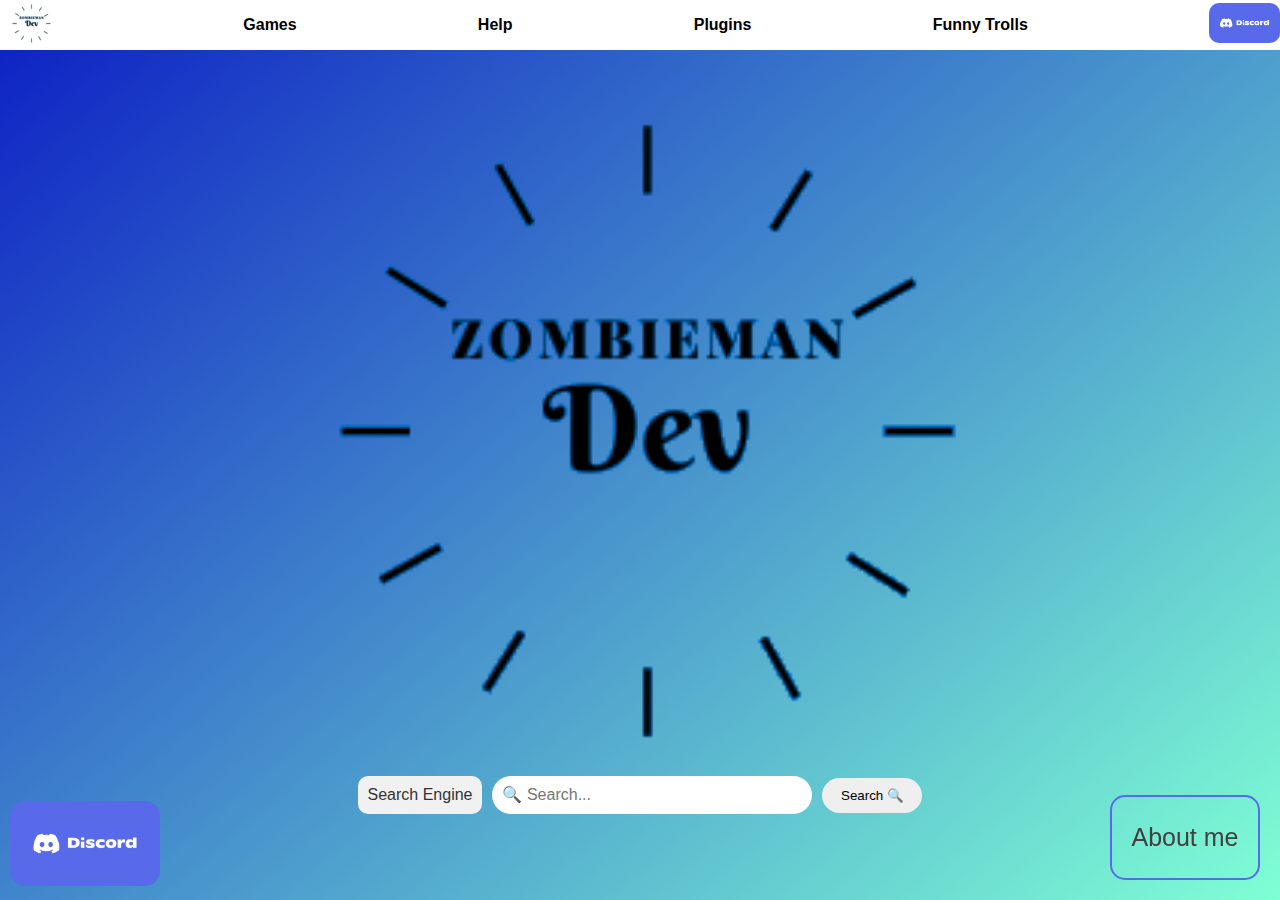
==== index.html @ b703d5a7 "Add files via upload" ====
<!DOCTYPE html>
<html>
    <head>
        <title>💻 zombieman.dev</title>
        <link rel="stylesheet" href="styles/website.css">
        <link rel="stylesheet" href="styles/menu.css">
    </head>
    <body>
        <div class="menu-bar">
            <p class="menu-item menu-logo logo" onclick="
                window.open('index.html', '_self');
                "><img src="images/logo.png"></p>

            <div class="menu-item">
              <p class="menu-title">Games</p>
              <div class="games-dropdown">
                <p class="menu-items" onclick="
                window.open('flappy-bird.html', '_self');
                ">Flappy Bird</p>
                <p class="menu-items" onclick="
                window.open('tick-tack-toe.html', '_self');
                ">Tick Tack Toe</p>
              </div>
            </div>

            <div class="menu-item">
              <p class="menu-title">Help</p>
              <div class="help-dropdown">
                <p class="menu-items" onclick="
                window.open('calculator.html', '_self');
                ">Calculator</p>
              </div>
            </div>

            <div class="menu-item">
              <p class="menu-title">Plugins</p>
              <div class="plugins-dropdown">

                <!--SmeltifyX-->
                <p class="menu-items" onclick="
                window.open('https://www.spigotmc.org/resources/smeltifyx.109772/', '_self');
                ">SmeltifyX</p>

                <!--Welcome Wise-->
                <p class="menu-items" onclick="
                window.open('https://www.spigotmc.org/resources/welcome-rewards.109876/', '_self');
                ">Welcome Wise</p>

                <!--Command Spy Plus-->
                <p class="menu-items" onclick="
                window.open('https://www.spigotmc.org/resources/command-spy-plus.109909/', '_self');
                ">Command Spy Plus</p>

                <!--ChatUtils-->
                <p class="menu-items" onclick="
                window.open('https://www.spigotmc.org/resources/chatutils.110022/', '_self');
                ">ChatUtils</p>

                <!--SudoForce-->
                <p class="menu-items" onclick="
                window.open('https://www.spigotmc.org/resources/sudoforce.110504/', '_self');
                ">SudoForce</p>

                <!--BedrockOffhand-->
                <p class="menu-items" onclick="
                window.open('https://www.spigotmc.org/resources/bedrockoffhand.110512/', '_self');
                ">BedrockOffhand</p>

                <!--All-->
                <p class="menu-items" onclick="
                window.open('https://www.spigotmc.org/resources/authors/zombieman33.1596694/', '_self');
                ">All Plugins</p>

              </div>
            </div>

            <div class="menu-item">
              <p class="menu-title">Funny Trolls</p>
              <div class="funny-dropdown">
                <p class="menu-items" onclick="
                window.open('fake-blue-screen.html', '_self');
                ">Fake Blue Screen</p>
              </div>
            </div>
            
            <p class="menu-title" onclick="
            window.open('https://discord.gg/J3DeUZnQnj', '_self');
            ">
            <img src="images/discord-logo.png" alt="Discord Logo" class="discord-menu-button">
            </p>
          </div>

        <img class="main-screen" src="images/main.png">
        
        <div class="search-container">
            <div class="dropdown">
              <button onclick="toggleDropdown()" class="dropbtn" id="searchEngineBtn">Search Engine</button>
              <div id="dropdownContent" class="dropdown-content">
                <a href="#" onclick="setSearchEngine('https://www.google.com/search?q=', 'Google')">Google</a>
                <a href="#" onclick="setSearchEngine('https://www.bing.com/search?q=', 'Bing')">Bing</a>
                <a href="#" onclick="setSearchEngine('https://www.firefox.com/search?q=', 'Firefox')">Firefox</a>
                <a href="#" onclick="setSearchEngine('https://www.yahoo.com/search?q=', 'Yahoo')">Yahoo</a>
              </div>
        </div>

        <button class="about-me-button" onclick="
        window.open('about-me.html', '_self');
        ">About me</button>

        <input id="searchInput" placeholder="🔍 Search..." class="search-bar"> 
        <button class="search-button" onclick="
        search();
        ">Search 🔍</button>

        <!-- <div class="top-left">
            <p class="title">Games</p>

            <button class="game-button" onclick="
            window.open('rock-paper-scissors.html', '_self');
            ">Rock Paper Scissors</button>

            <button class="game-button" onclick="
            window.open('tick-tack-toe.html', '_self');

            ">Tick Tack Toe</button>
        </div>

        <div class="top-right">
            <p class="title">Help</p>
            <button class="calculator-button" onclick="
            window.open('calculator.html', '_self');
            ">Calculator</button>
        </div> -->

        <div class="bottom-left">
            <a href="https://discord.gg/J3DeUZnQnj" target="_blank">
                <img src="images/discord-logo.png" alt="Discord Logo" class="discord-button">
            </a>
        </div>

        <!-- <div class="bottom-right">
            <p class="title">Funny Trolls</p>
            <button class="fake-blue-screen-button" onclick="
            window.open('fake-blue-screen.html', '_self');
            ">Fake Blue Screen</button>
        </div> -->

        <script src="scripts/website.js"></script>
    </body>
</html>
---- styles/website.css ----
body {
  background: linear-gradient(320deg, #7fffd4, #0c1ec4);
  background-size: cover;
  color: white;
  font-family: Arial;
  display: flex;
  flex-direction: column;
  align-items: center;
  justify-content: center;
  height: 100vh;
  margin: 0;
}

.search-button {
  width: 100px;
  padding: 10px;
  border: none;
  margin-left: 10px;
  border-radius: 35px;
}

.search-button:hover {
  color: blue;
}

.search-bar {
  width: 300px;
  padding: 10px;
  font-size: 16px;
  border-radius: 35px;
  border: none;
  font-size: 16px;
}

.search-container {
  display: flex;
  align-items: center;
}

.dropdown {
  position: relative;
  display: inline-block;
  margin-right: 10px;
}

.dropbtn {
  background-color: #f1f1f1;
  color: #333;
  padding: 10px;
  font-size: 16px;
  border: none;
  cursor: pointer;
  border-radius: 10px;
}

.dropdown-content {
  display: none;
  position: absolute;
  background-color: #f9f9f9;
  min-width: 160px;
  box-shadow: 0px 8px 16px 0px rgba(0,0,0,0.2);
  z-index: 1;
  margin-top: -215px;
  margin-left: -21px;
  border-radius: 35px;
}

.dropdown-content a {
  color: black;
  padding: 12px 16px;
  text-decoration: none;
  display: block;
}

.dropdown-content a:hover {
  color: blue;
}

.show {
  display: block;
}

.main-screen {
  width: 1000px;
  height: auto;
}

.title {
  font-size: 30px;
  color: white;
  font-family: Impact, Haettenschweiler, 'Arial Narrow Bold', sans-serif;
}

.top-left {
  position: absolute;
  top: 0;
  left: 5px;
}

.top-right {
  position: absolute;
  top: 0;
  right: 0;
}

.bottom-left {
  position: absolute;
  bottom: 0;
  left: 0;
}

.bottom-right {
  position: absolute;
  bottom: 0;
  right: 0;
}

.game-button,
.calculator-button,
.fake-blue-screen-button {
  font-size: 22px;
  color: white;
  font-family: Impact, Haettenschweiler, 'Arial Narrow Bold', sans-serif;
  width: 200px;
  height: 50px;
  border-radius: 25px;
  border: none;
  background-color: transparent;
  margin: 10px;
  cursor: pointer;
  transition: background-color 0.3s ease;
}

.game-button:hover,
.calculator-button:hover,
.fake-blue-screen-button:hover {
  background-color: rgba(221, 218, 218, 0.2);
}

.discord-button {
  width: 150px;
  height: 85px;
  border: none;
  margin: 10px;
  border-radius: 15px;
  cursor: pointer;
}

.about-me-button {
  position: fixed;
  bottom: 10px;
  right: 10px;
  font-size: 25px;
  font-family: Arial;
  color: #444040;
  width: 150px;
  height: 85px;
  border: none;
  margin: 10px;
  border-radius: 15px;
  background-color: transparent;
  border: 2px solid #596aea;
  cursor: pointer;
}

.about-me-button:hover {
  background-color: #596aea;
}

.plugin-title {
  font-size: 30px;
  color: white;
  font-family: Impact, Haettenschweiler, 'Arial Narrow Bold', sans-serif;
  margin-left: -830px;
}
---- styles/menu.css ----
.logo:hover,
.discord-menu-button:hover {
  cursor: pointer;
}
 
.discord-menu-button {
  height: 40px;
  border-radius: 10px;
}
.menu-bar {
  background-color: white;
  height: 50px;
  display: flex;
  justify-content: space-between;
  align-items: center;
  padding: 0 0.1px;
  position: fixed;
  top: 0;
  left: 0;
  width: 100%;
  z-index: 1;
}

.menu-item {
  margin-right: 50px;
  position: relative;
}

.menu-title {
  color: black;
  font-weight: bold;
}

.menu-title:hover {
  color: #21c4ff;
  cursor: pointer;
}

.menu-items:hover {
  color: #21c4ff;
}

.games-dropdown {
  display: none;
  position: absolute;
  top: 100%;
  left: 0;
  background-color: white;
  border-radius: 10px;
  color: black;
  padding: 10px;
  white-space: nowrap;
  cursor: pointer;
}

.menu-item:hover .games-dropdown {
  display: block;
}

.help-dropdown {
  display: none;
  position: absolute;
  top: 100%;
  left: 0;
  background-color: white;
  border-radius: 10px;
  color: black;
  padding: 10px;
  white-space: nowrap;
  cursor: pointer;
}

.menu-item:hover .help-dropdown {
  display: block;
}

.plugins-dropdown {
  display: none;
  position: absolute;
  top: 100%;
  left: 0;
  background-color: white;
  border-radius: 10px;
  color: black;
  padding: 10px;
  white-space: nowrap;
  cursor: pointer;
}

.menu-item:hover .plugins-dropdown {
  display: block;
}

.funny-dropdown {
  display: none;
  position: absolute;
  top: 100%;
  left: 0;
  background-color: white;
  border-radius: 10px;
  color: black;
  padding: 10px;
  white-space: nowrap;
  cursor: pointer;
}

.menu-item:hover .funny-dropdown {
  display: block;
}
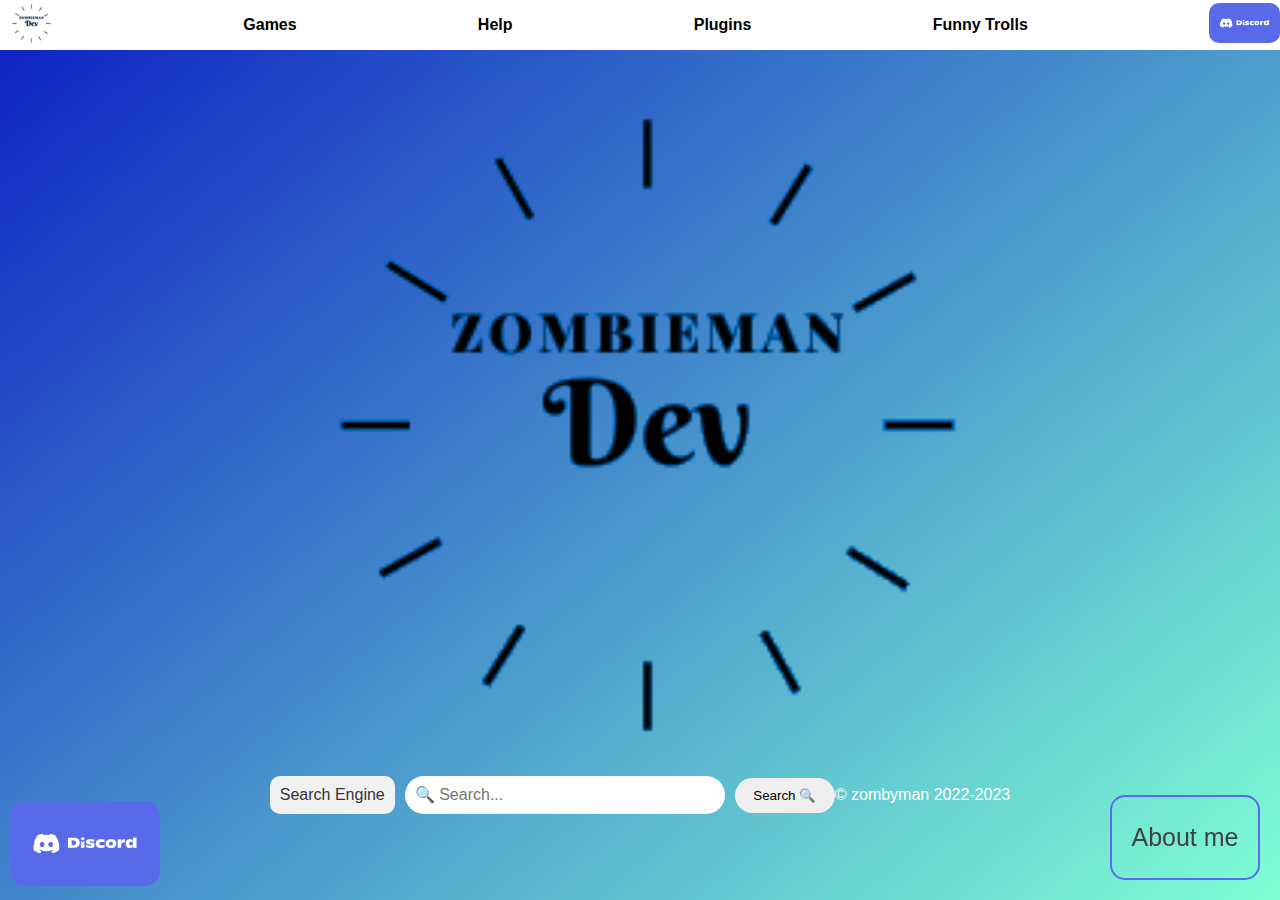
==== commit 09a6d121: "Add files via upload" ====
--- a/index.html
+++ b/index.html
@@ -1,24 +1,25 @@
 <!DOCTYPE html>
 <html>
     <head>
-        <title>💻 zombieman.dev</title>
-        <link rel="stylesheet" href="styles/website.css">
-        <link rel="stylesheet" href="styles/menu.css">
+        <title>zombieman.dev</title>
+        <link rel="icon" href="/images/icon.png">
+        <link rel="stylesheet" href="/styles/website.css">
+        <link rel="stylesheet" href="/styles/menu.css">
     </head>
     <body>
         <div class="menu-bar">
             <p class="menu-item menu-logo logo" onclick="
-                window.open('index.html', '_self');
-                "><img src="images/logo.png"></p>
+                window.open('https://zombieman.dev/', '_self');
+                "><img src="/images/logo.png"></p>
 
             <div class="menu-item">
               <p class="menu-title">Games</p>
               <div class="games-dropdown">
                 <p class="menu-items" onclick="
-                window.open('flappy-bird.html', '_self');
+                window.open('/flappy-bird.html', '_self');
                 ">Flappy Bird</p>
                 <p class="menu-items" onclick="
-                window.open('tick-tack-toe.html', '_self');
+                window.open('/tick-tack-toe.html', '_self');
                 ">Tick Tack Toe</p>
               </div>
             </div>
@@ -27,13 +28,15 @@
               <p class="menu-title">Help</p>
               <div class="help-dropdown">
                 <p class="menu-items" onclick="
-                window.open('calculator.html', '_self');
+                window.open('/calculator.html', '_self');
                 ">Calculator</p>
               </div>
             </div>
 
             <div class="menu-item">
-              <p class="menu-title">Plugins</p>
+              <p class="menu-title" onclick="
+              window.open('https://www.spigotmc.org/resources/authors/zombieman33.1596694/', '_self');
+              ">Plugins</p>
               <div class="plugins-dropdown">
 
                 <!--SmeltifyX-->
@@ -66,6 +69,16 @@
                 window.open('https://www.spigotmc.org/resources/bedrockoffhand.110512/', '_self');
                 ">BedrockOffhand</p>
 
+                <!--NightVisionPlus-->
+                <p class="menu-items" onclick="
+                window.open('https://www.spigotmc.org/resources/nightvisionplus.110630/', '_self');
+                ">NightVisionPlus</p>
+
+                <!--BannedBlockPlus-->
+                <p class="menu-items" onclick="
+                window.open('https://www.spigotmc.org/resources/bannedblockplus.111731/', '_self');
+                ">BannedBlockPlus</p>
+
                 <!--All-->
                 <p class="menu-items" onclick="
                 window.open('https://www.spigotmc.org/resources/authors/zombieman33.1596694/', '_self');
@@ -78,7 +91,7 @@
               <p class="menu-title">Funny Trolls</p>
               <div class="funny-dropdown">
                 <p class="menu-items" onclick="
-                window.open('fake-blue-screen.html', '_self');
+                window.open('/fake-blue-screen.html', '_self');
                 ">Fake Blue Screen</p>
               </div>
             </div>
@@ -86,11 +99,11 @@
             <p class="menu-title" onclick="
             window.open('https://discord.gg/J3DeUZnQnj', '_self');
             ">
-            <img src="images/discord-logo.png" alt="Discord Logo" class="discord-menu-button">
+            <img src="/images/discord-logo.png" alt="Discord Logo" class="discord-menu-button">
             </p>
           </div>
 
-        <img class="main-screen" src="images/main.png">
+        <img class="main-screen" src="/images/main.png">
         
         <div class="search-container">
             <div class="dropdown">
@@ -104,7 +117,7 @@
         </div>
 
         <button class="about-me-button" onclick="
-        window.open('about-me.html', '_self');
+        window.open('/about-me.html', '_self');
         ">About me</button>
 
         <input id="searchInput" placeholder="🔍 Search..." class="search-bar"> 
@@ -134,9 +147,10 @@
 
         <div class="bottom-left">
             <a href="https://discord.gg/J3DeUZnQnj" target="_blank">
-                <img src="images/discord-logo.png" alt="Discord Logo" class="discord-button">
+                <img src="/images/discord-logo.png" alt="Discord Logo" class="discord-button">
             </a>
         </div>
+        <p class="copyright">© zombyman 2022-2023</p>
 
         <!-- <div class="bottom-right">
             <p class="title">Funny Trolls</p>
@@ -145,6 +159,6 @@
             ">Fake Blue Screen</button>
         </div> -->
 
-        <script src="scripts/website.js"></script>
+        <script src="/scripts/website.js"></script>
     </body>
 </html>
--- a/styles/website.css
+++ b/styles/website.css
@@ -8,7 +8,16 @@
   align-items: center;
   justify-content: center;
   height: 100vh;
+  min-height: 100vh;
   margin: 0;
+
+  /* Remove scrollbar */
+  scrollbar-width: none;
+  -ms-overflow-style: none;
+}
+
+body::-webkit-scrollbar {
+  display: none;
 }
 
 .search-button {
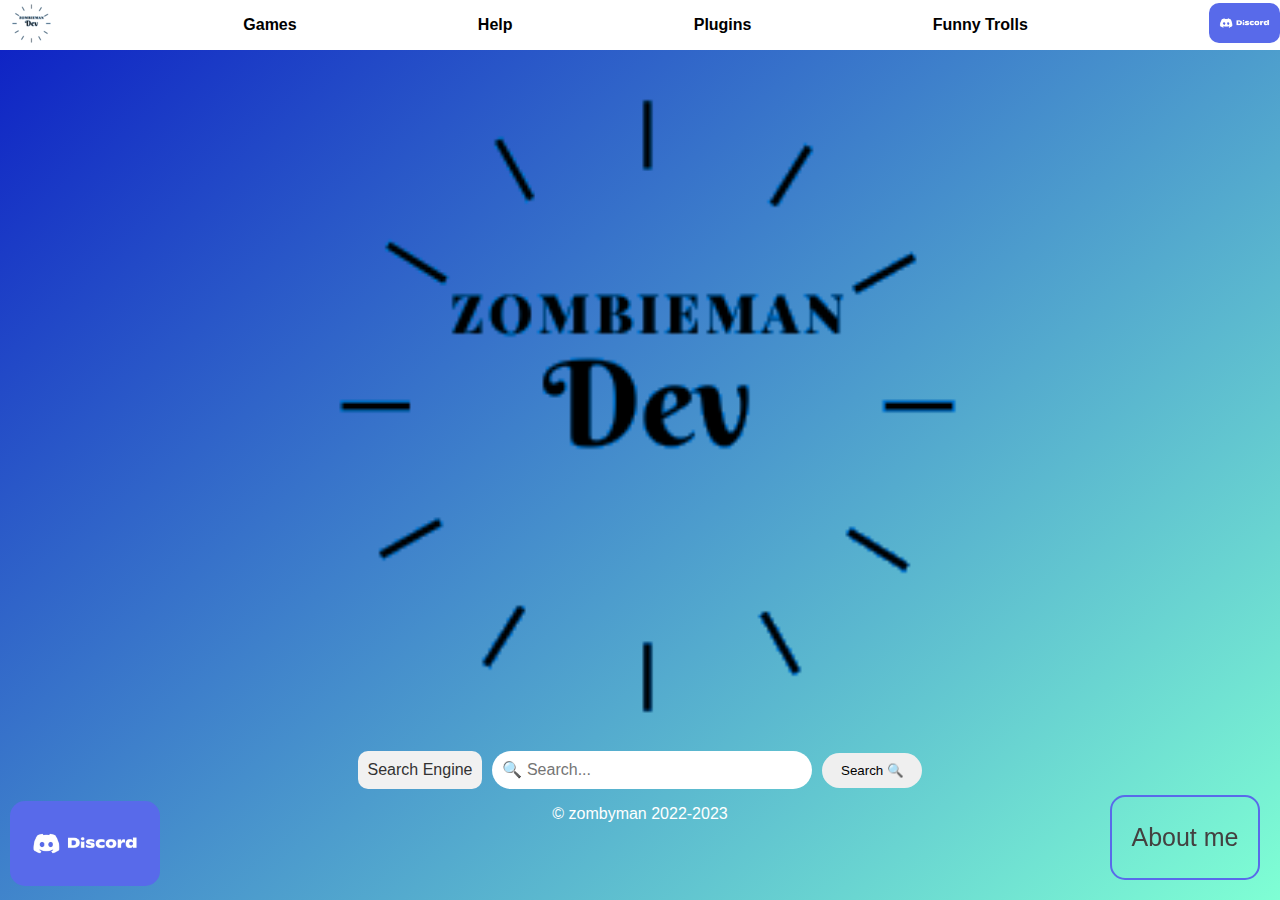
==== commit faa793fd: "Add files via upload" ====
--- a/index.html
+++ b/index.html
@@ -78,6 +78,11 @@
                 <p class="menu-items" onclick="
                 window.open('https://www.spigotmc.org/resources/bannedblockplus.111731/', '_self');
                 ">BannedBlockPlus</p>
+
+                <!--PlayerKitsPlus-->
+                <p class="menu-items" onclick="
+                window.open('https://www.spigotmc.org/resources/playerkitsplus.112651/', '_self');
+                ">PlayerKitsPlus</p>
 
                 <!--All-->
                 <p class="menu-items" onclick="
--- a/styles/website.css
+++ b/styles/website.css
@@ -181,4 +181,8 @@
   color: white;
   font-family: Impact, Haettenschweiler, 'Arial Narrow Bold', sans-serif;
   margin-left: -830px;
+}
+
+.copyright {
+  display: none;
 }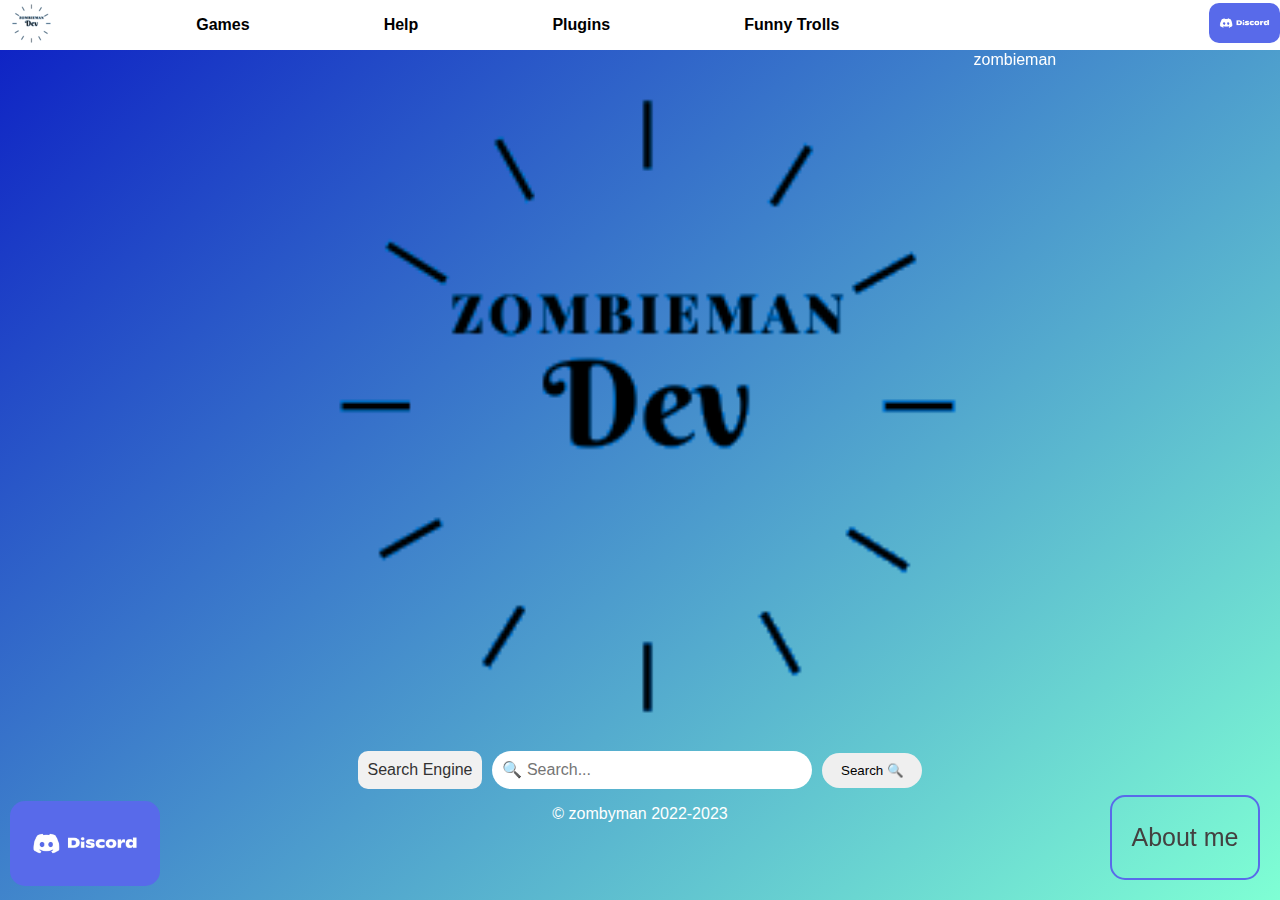
==== commit 63bf63c6: "Add files via upload" ====
--- a/index.html
+++ b/index.html
@@ -101,6 +101,22 @@
               </div>
             </div>
             
+            <div class="menu-item">
+
+              <p class="menu-title">Subscribe &#10000;</p>
+
+              <div class="subscribe-dropdown">
+                <p class="menu-items" onclick="
+                window.open('https://www.youtube.com/@PluginMastery?sub_confirmation=1');  
+                ">PluginMastery</p>
+
+                <p class="menu-items" onclick="
+                window.open('https://www.youtube.com/@zombieman15?sub_confirmation=1');  
+                ">zombieman</p>
+                
+              </div>
+            </div>
+
             <p class="menu-title" onclick="
             window.open('https://discord.gg/J3DeUZnQnj', '_self');
             ">
